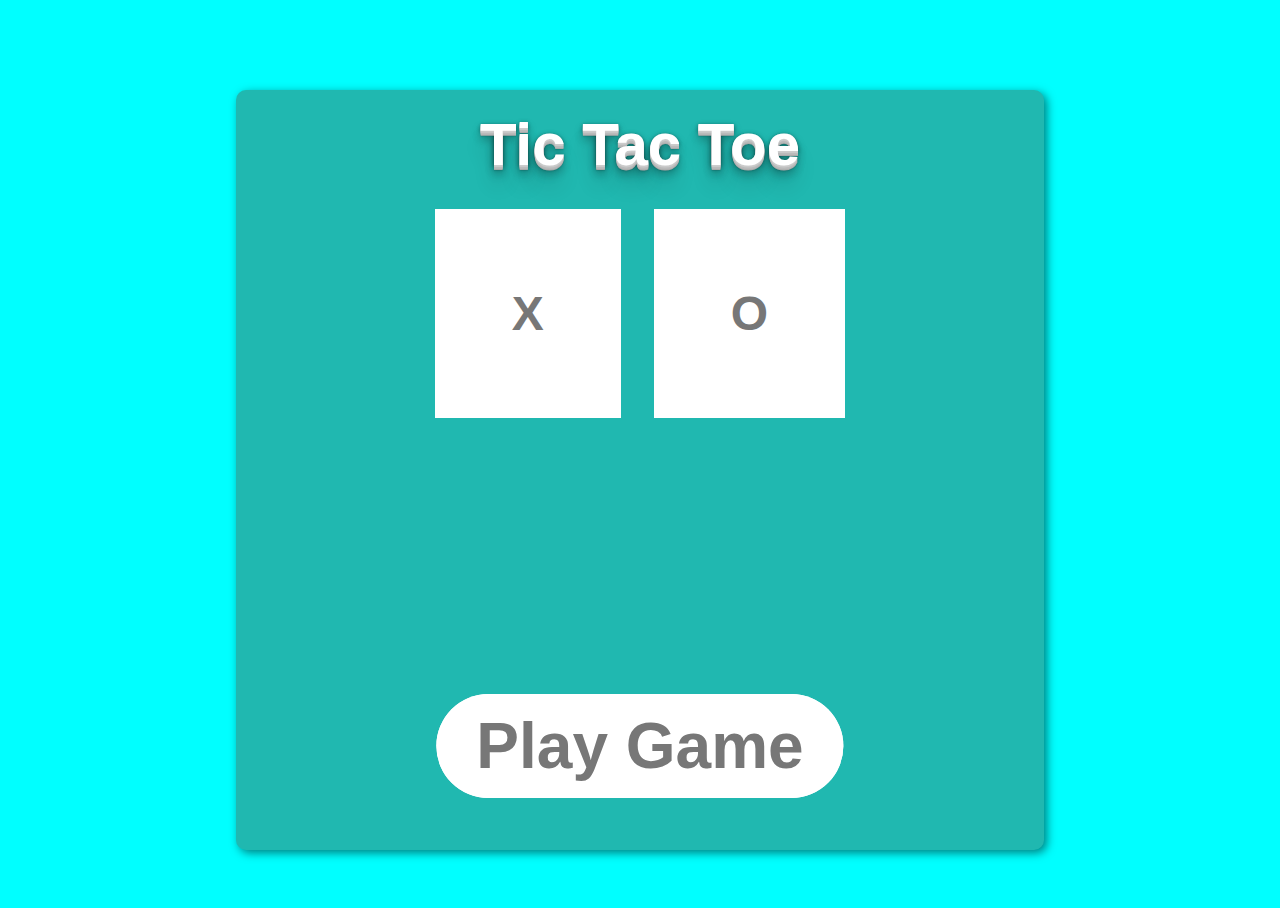
==== html/index.html @ 4044dd96 "FEATURE: Menu screen and player choice" ====
<!DOCTYPE html>

<!-- Built in 03/09/2021 by Samuel Valmir -->
<!-- What i've learned about: grid; variables in CSS; doing two JS scripts communicate by each other; MVC architecture; Arrow functions-->
<html lang="en">

<head>
    <meta charset="UTF-8">
    <meta name="viewpoint" content="width=device-width, initial-scale=1.0">
    <meta http-equiv="X-UA-Compatible" content="ie=edge">
    <title>Tic Tac Toe</title>
    <link rel="stylesheet" href="../css/menu.css">
</head>

<body>
    <form class="menu no-select" method="GET" action="playGame()">
        <div class="title"> Tic Tac Toe</div>
        <div class="player" selected=false onclick="setPlayerX()">X</div>
        <div class="player" selected=false onclick="setPlayerO()">O</div>
        <a class="btn" onclick="playGame()">Play Game</a>
    </form>
    <script src="../scripts/menuInterface.js"></script>
</body>

</html>
---- css/menu.css ----
:root{
    --backgroundColor: aqua;
    --intensBackGround: #fff;
}
html, body {
    height: 100%;
}

body{
    background-color: var(--backgroundColor);
    color: #777;

    font-family: Arial, Helvetica, sans-serif;
    font-weight: bold;
}

.menu{
    font-size: 300%;
    background-color: rgb(32, 184, 176);
    position: absolute;

    width: 60vw; 
    height: 15em;   
    padding: 20px;
    border-radius: 10px;
    box-shadow: 3px 3px 10px rgba(0, 0, 0, 0.5);

    top: 10%;
    left: 50%;
    text-align: center;
    transform: translate(-50%);
}

.title {
    color: #fff;
    font-size: 10vw;
    font-weight: bold;
    font-family: Helvetica;
    text-shadow: 
      0 1px 0 #ccc, 
      0 2px 0 #c9c9c9, 
      0 3px 0 #bbb, 
      0 4px 0 #b9b9b9, 
      0 5px 0 #aaa, 
      0 6px 1px rgba(0,0,0,.1), 
      0 0 5px rgba(0,0,0,.1), 
      0 1px 3px rgba(0,0,0,.3), 
      0 3px 5px rgba(0,0,0,.2), 
      0 5px 10px rgba(0,0,0,.25), 
      0 10px 10px rgba(0,0,0,.2), 
      0 20px 20px rgba(0,0,0,.15);
  }

.player{
    background-color: var(--intensBackGround);

    display: inline-block;
    position: relative;
 
    margin: 10px;
    margin-top: 30px;
    padding: 10%;

    transition: all 0.2s;
}

.player::after{
    content: "";

    width: 100%;
    height: 100%;
    position: absolute;
    left: 0;
    top: 0;
    z-index: -1;

    box-sizing: border-box;
    border: 5px solid var(--backgroundColor);

    opacity: 0;
    transform: scale(1.5);
    transition: all .2s;
    transition-timing-function: ease-out;
}

.player:hover{
    color: var(--backgroundColor);
}

.player:hover::after{
    opacity: 1;
    transform: scale(1);
}

.player:active{
    transform: scale(1);
}

.playerClicked{
    color: var(--backgroundColor);
    border:5px solid var(--backgroundColor);
}


.btn{
    background-color: var(--intensBackGround);
    color: #777;

    padding: 15px 40px;
    text-decoration: none;
    font-size: 5vw;
    border-radius: 100px;
    white-space: nowrap;

    bottom: 0;

    position: absolute;

    left: 50%;
    transform: translate(-50%, -50%);

    transition: all .2s;
}

.btn:hover{
    transform: translate(-50%, -70%);
    box-shadow: 0 10px 20px rgba(0, 0, 0, 0.4);
    color: #333;
}

.btn:active {
    transform: translate(-50%, -50%);
    box-shadow: 0 5px 10px rgba(0, 0, 0, 0.2);
}

.btn::after{
    content: "";
    background-color: inherit;

    width: 100%;
    height: 100%;

    border-radius: inherit;

    position: absolute;
    left: 0%;
    top: 0%;
    z-index: -1;

    transition: all .4s;
}

.btn:hover::after{
    transform: scale(1.5);
    opacity: 0;

}


.no-select{
    -ms-touch-select: none;
    -webkit-user-select: none;
    -moz-user-select: none;
    -ms-user-select: none;
    user-select: none;
}

@media screen and (min-width: 600px){
    .title{font-size: 60px;}
    
}
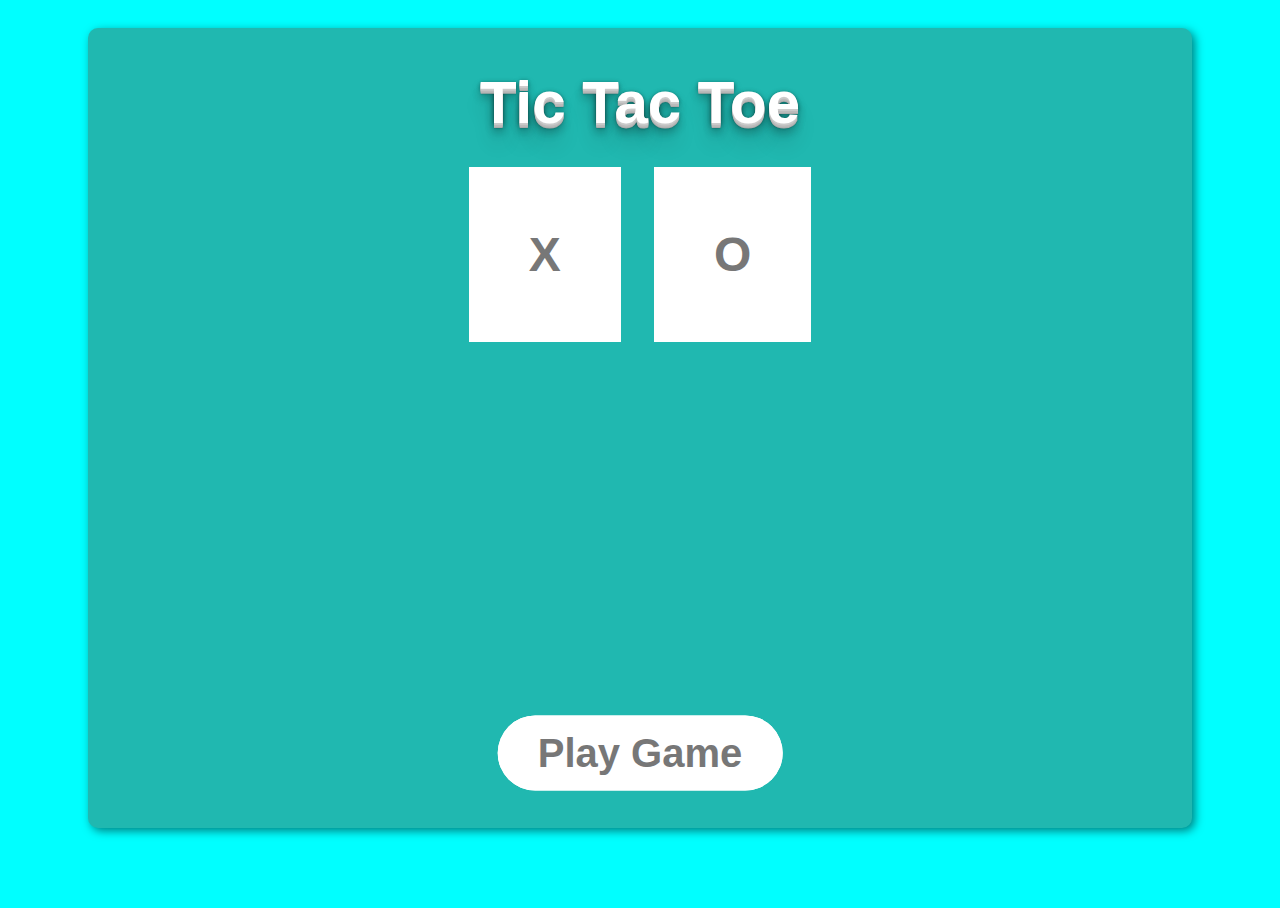
==== commit 7695a7cf: "Refactor: Alert message changed to modal box; FIX: menu's interface responsive" ====
--- a/html/index.html
+++ b/html/index.html
@@ -13,6 +13,18 @@
 </head>
 
 <body>
+
+    <!-- Modal content -->
+    <div class="modal">
+        <div class="header">
+        </div>
+        <div class="modal-content">
+            <span class="close">&times;</span>
+            <p>You need to choose a player!</p>
+        </div>
+        <div class="footer"></div>
+    </div>
+
     <form class="menu no-select" method="GET" action="playGame()">
         <div class="title"> Tic Tac Toe</div>
         <div class="player" selected=false onclick="setPlayerX()">X</div>
--- a/css/menu.css
+++ b/css/menu.css
@@ -14,26 +14,68 @@
     font-weight: bold;
 }
 
+.modal{
+    background-color: rgba(0, 0, 0, 0.4);
+    display: none;
+    position: fixed;
+
+    width: 100%;
+    height: 100%;
+    left: 0;
+    top: 0;
+    z-index: 1;
+}
+
+.modal-content{
+    background-color: #fefefe;
+
+    margin: 15% auto;
+    padding: 20px;
+    border: 1px solid #888;
+    width: 80%;
+
+    border-width: 50px 0 50px 0;
+    border-style: solid;
+    border-color: var(--backgroundColor);
+}
+
+.close{
+    color: #aaa;
+    float: right;
+    transform: translateY(25%);
+    font-size: 28px;
+    font-weight: bold;
+}
+
+.close:hover, .close:focus{
+    color: black;
+    text-decoration: none;
+    cursor: pointer;
+}
+
 .menu{
     font-size: 300%;
     background-color: rgb(32, 184, 176);
     position: absolute;
 
-    width: 60vw; 
-    height: 15em;   
-    padding: 20px;
+    min-width: 350px;
+    width: 80vw; 
+    height: 80%;   
+    left: 50%;
+    margin-top: 20px;
+    padding: 40px;
     border-radius: 10px;
     box-shadow: 3px 3px 10px rgba(0, 0, 0, 0.5);
-
-    top: 10%;
-    left: 50%;
+    
     text-align: center;
     transform: translate(-50%);
 }
 
+/** Tic Tac Toe Text */
 .title {
     color: #fff;
-    font-size: 10vw;
+
+    font-size: 9vw;
     font-weight: bold;
     font-family: Helvetica;
     text-shadow: 
@@ -49,7 +91,15 @@
       0 5px 10px rgba(0,0,0,.25), 
       0 10px 10px rgba(0,0,0,.2), 
       0 20px 20px rgba(0,0,0,.15);
-  }
+
+      transition: all .3s;
+      transition-timing-function: ease-out;
+}
+
+.title:hover{
+    word-spacing: -16px;
+    letter-spacing: 10px;
+}
 
 .player{
     background-color: var(--intensBackGround);
@@ -167,5 +217,9 @@
 
 @media screen and (min-width: 600px){
     .title{font-size: 60px;}
-    
-}
+}
+
+@media screen and (min-width: 800px){
+    .player{padding: 60px;}
+    .btn{font-size: 40px;}
+}
